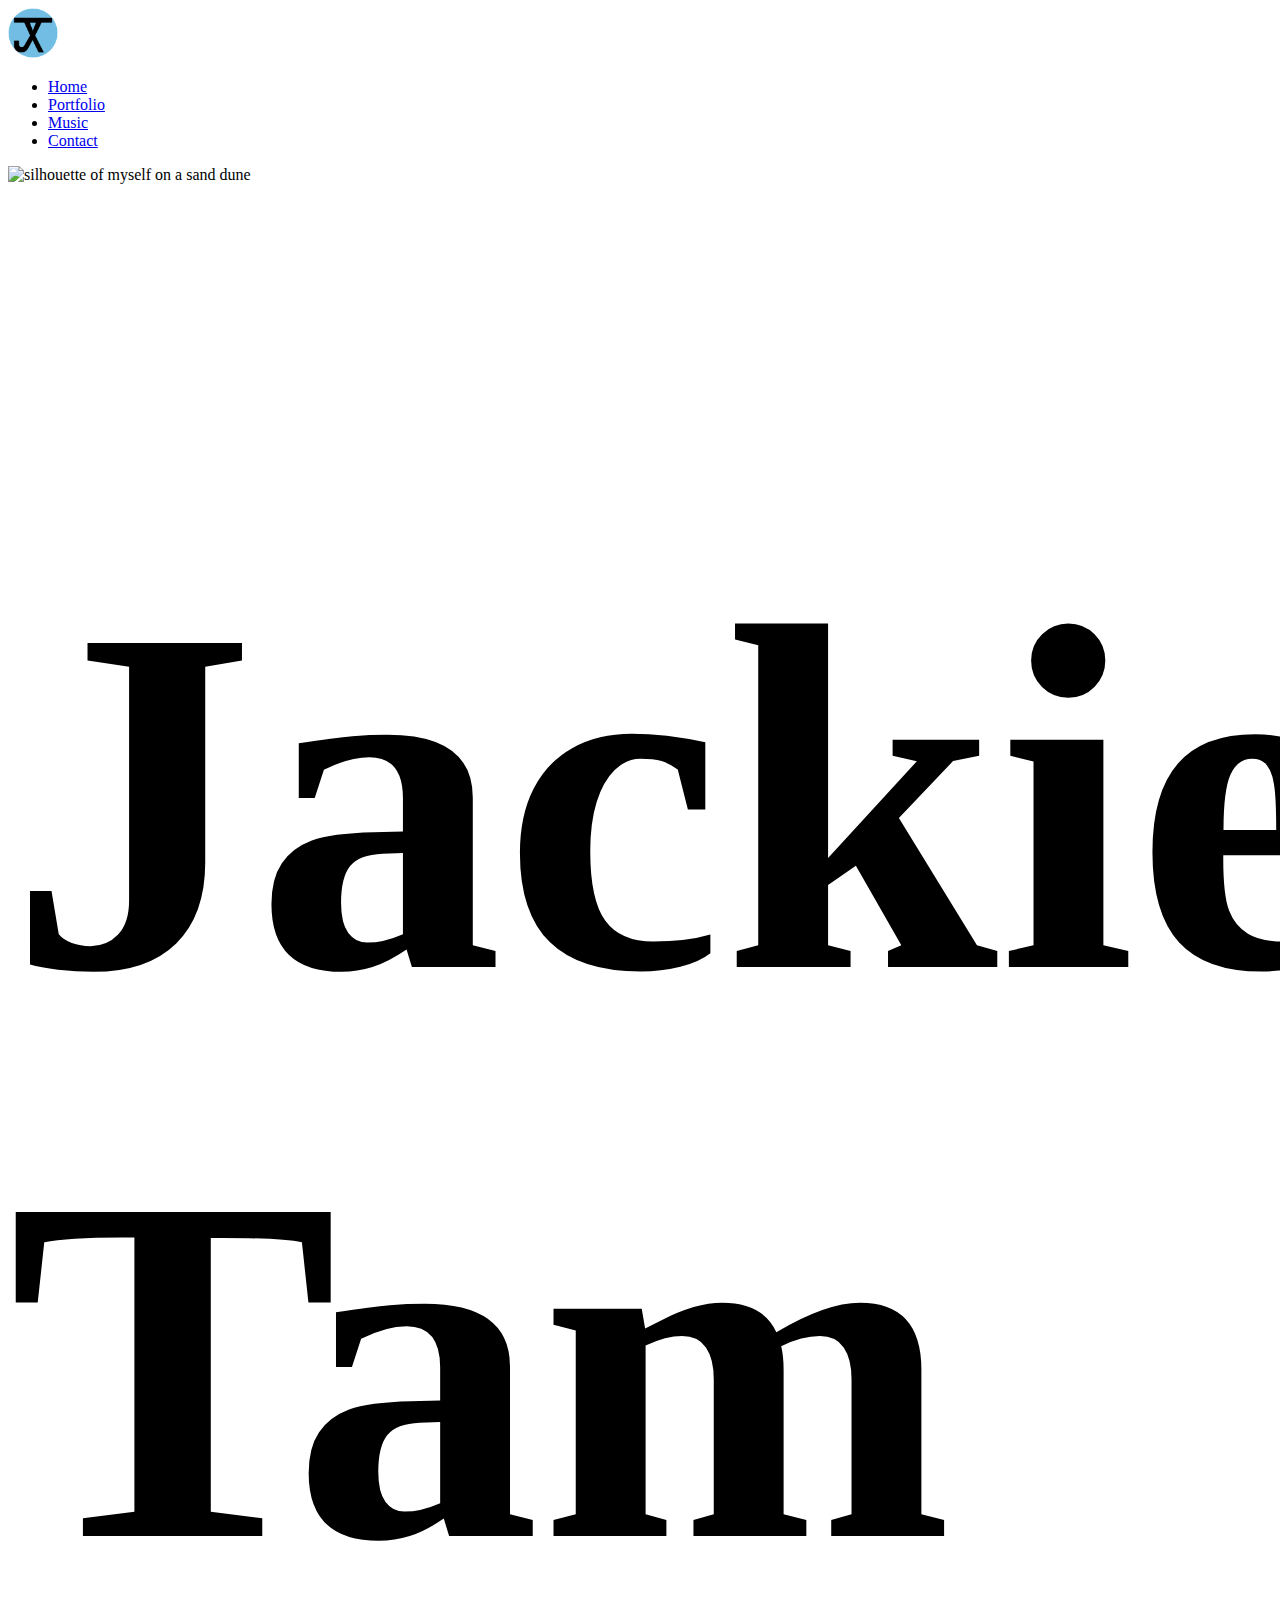
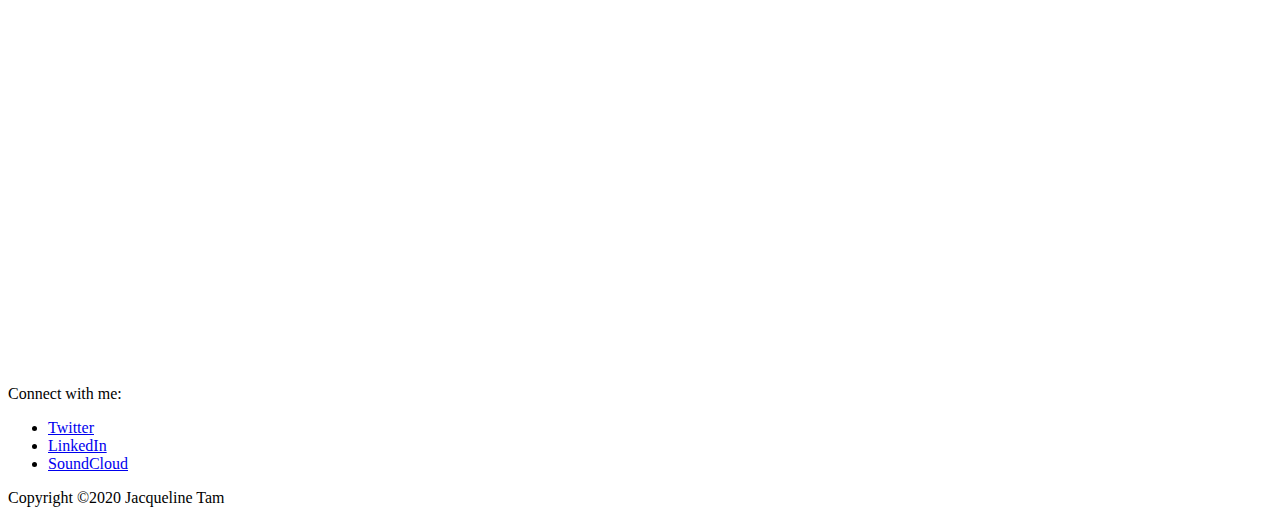
==== index.html @ 84cb02e8 "Updated image links" ====
<!DOCTYPE html>

<html lang="en">
	<head>
        <meta charset="UTF-8">
        <!-- <link rel="stylesheet" href="style.css"> -->
        <meta name="viewport" content="width=device-width, initial-scale=1">
        <link rel="shortcut icon" href="JT%20Logo%20-%20Filled%20Circle%20Icon%20BlackBlue.png" />
        <meta name="description" content="Home page of Jackie's website">
        <title>Jackie Tam</title>
	</head>
	<body>
        <nav role="nav">
		<header>
            <a href=index.html title="Image link to home page"><img src="images/JT%20Logo%20-%20Filled%20Circle%20Icon%20BlackBlue.png" alt="Jackie Tam Logo" height="50px"></a>
			<ul>
				<li><a href=index.html>Home</a></li>
                <li><a href=experience.html>Portfolio</a></li>
				<li><a href=music.html>Music</a></li>
				<li><a href=contact.html>Contact</a></li>
			</ul>
		</header>
        </nav>
        
        <!-- Insert media for a cool banner of me? that snowboard pic is cool -->
        <img src="images/sand-banner.JPG" alt="silhouette of myself on a sand dune" id="banner-image">
        
		<main role="main">
			<section id="about">
				<div class="section-inner">
					<h1 style="font-size: 495px; border-top: 0; font-family: Tahoma">Jackie Tam</h1>
					
				</div>
			</section>
		</main>
    <footer>
        <p>Connect with me:</p>
        <ul>
            <li><a href="https://twitter.com/JackieTimbre" target="_blank">Twitter</a></li>
            <li><a href="linkedin.com/in/jsl-tam/" target="_blank">LinkedIn</a></li>
            <li><a href="https://soundcloud.com/jackietimbre" target="_blank">SoundCloud</a></li>
        </ul>
			Copyright &copy;2020 Jacqueline Tam
    </footer>
	</body>
</html>
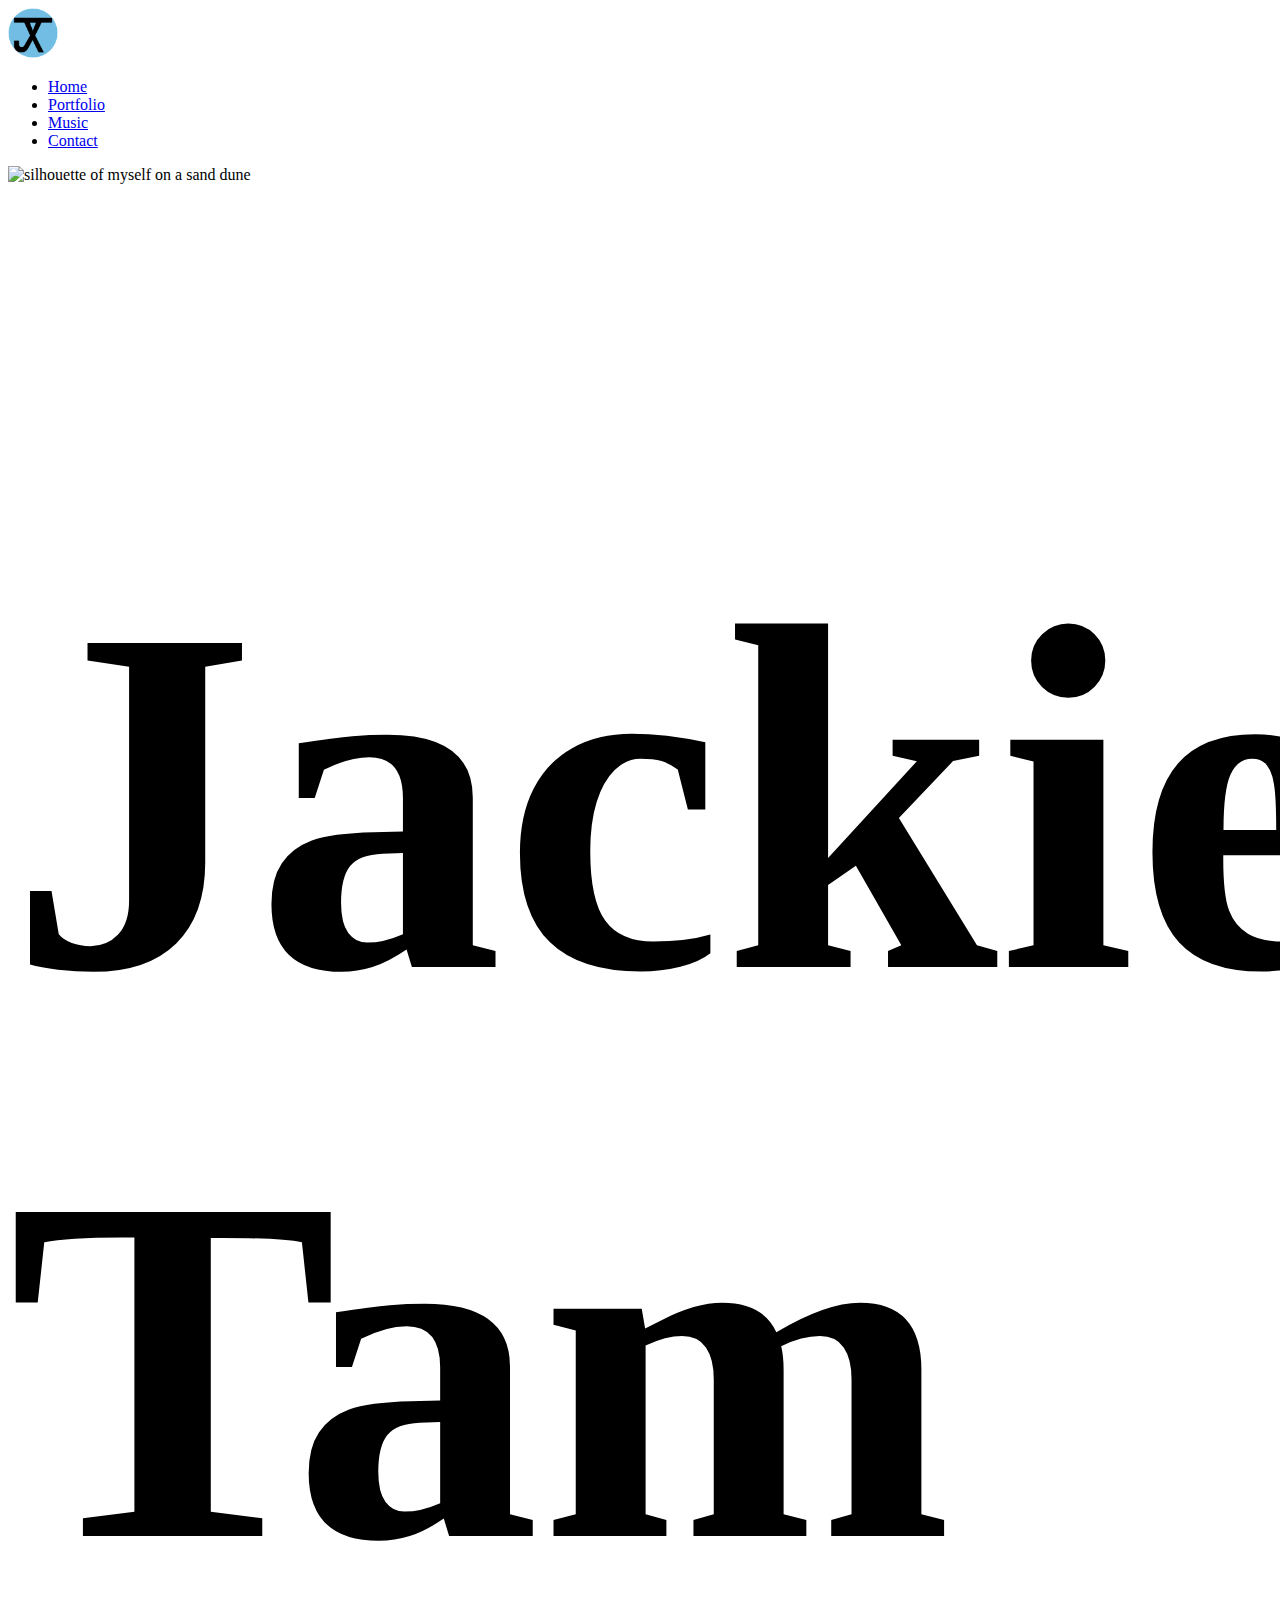
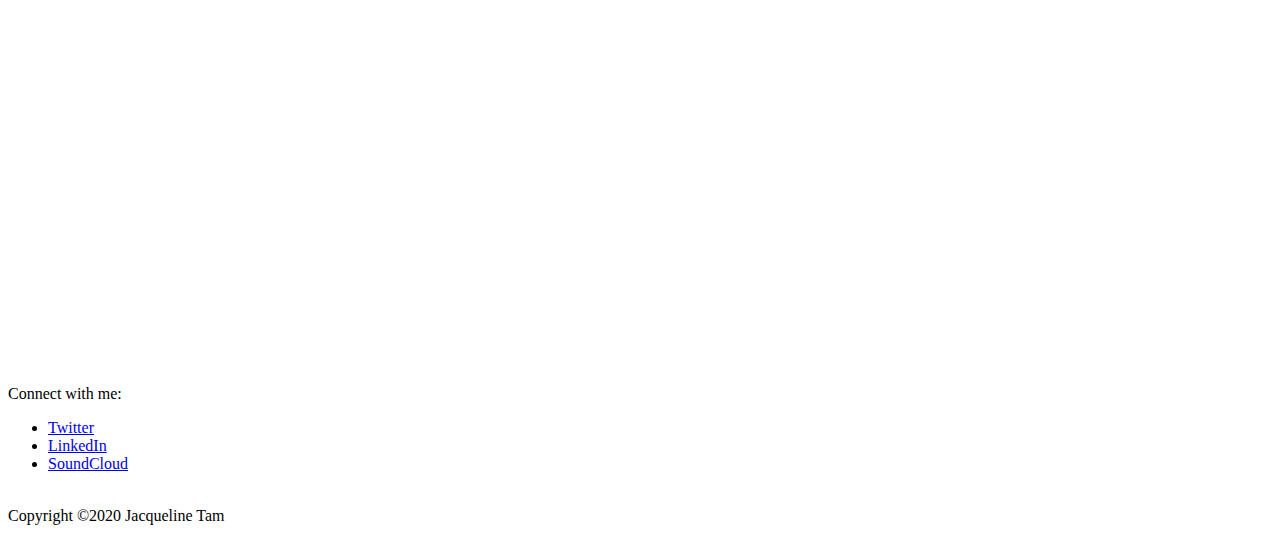
==== commit d27ff6a5: "Added stylesheet link" ====
--- a/index.html
+++ b/index.html
@@ -3,7 +3,7 @@
 <html lang="en">
 	<head>
         <meta charset="UTF-8">
-        <!-- <link rel="stylesheet" href="style.css"> -->
+        <link rel="stylesheet" href="style.css">
         <meta name="viewport" content="width=device-width, initial-scale=1">
         <link rel="shortcut icon" href="JT%20Logo%20-%20Filled%20Circle%20Icon%20BlackBlue.png" />
         <meta name="description" content="Home page of Jackie's website">
@@ -40,7 +40,7 @@
             <li><a href="linkedin.com/in/jsl-tam/" target="_blank">LinkedIn</a></li>
             <li><a href="https://soundcloud.com/jackietimbre" target="_blank">SoundCloud</a></li>
         </ul>
-			Copyright &copy;2020 Jacqueline Tam
+        <p><br>Copyright &copy;2020 Jacqueline Tam</p>
     </footer>
 	</body>
 </html>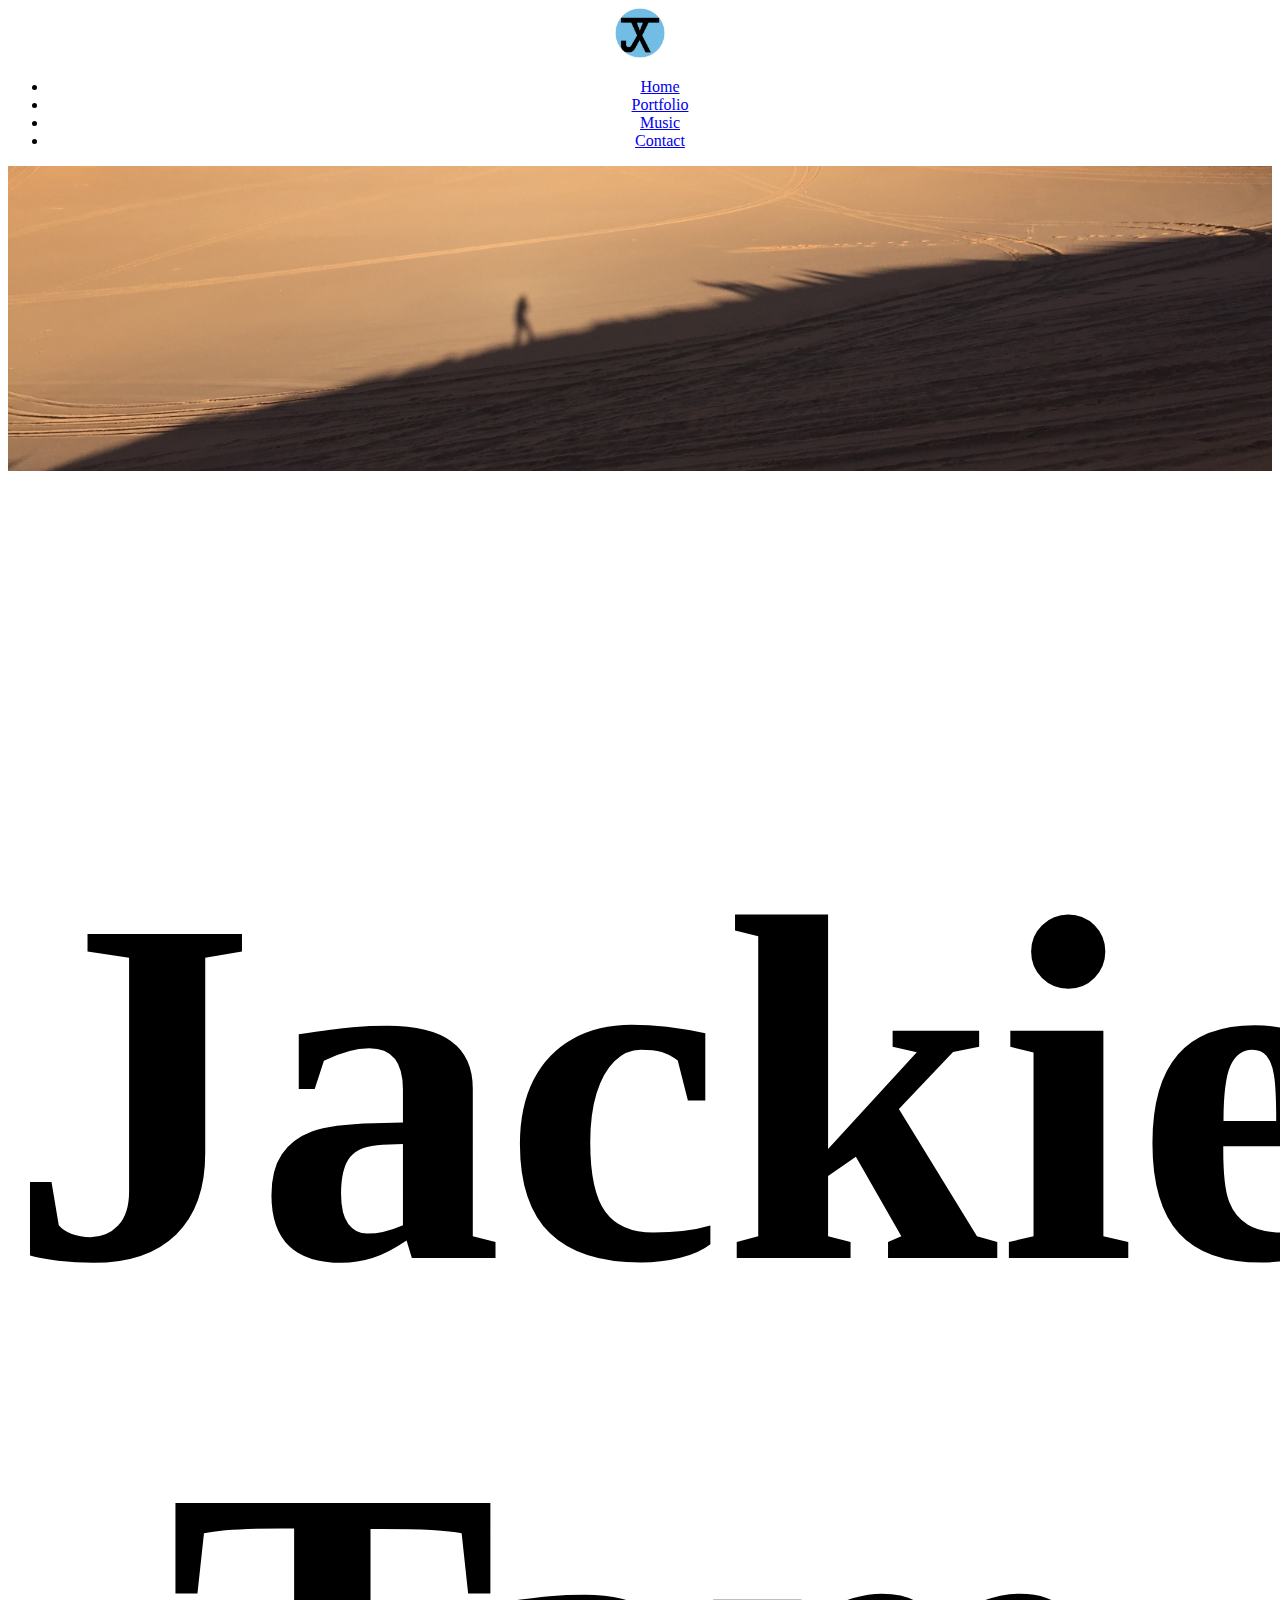
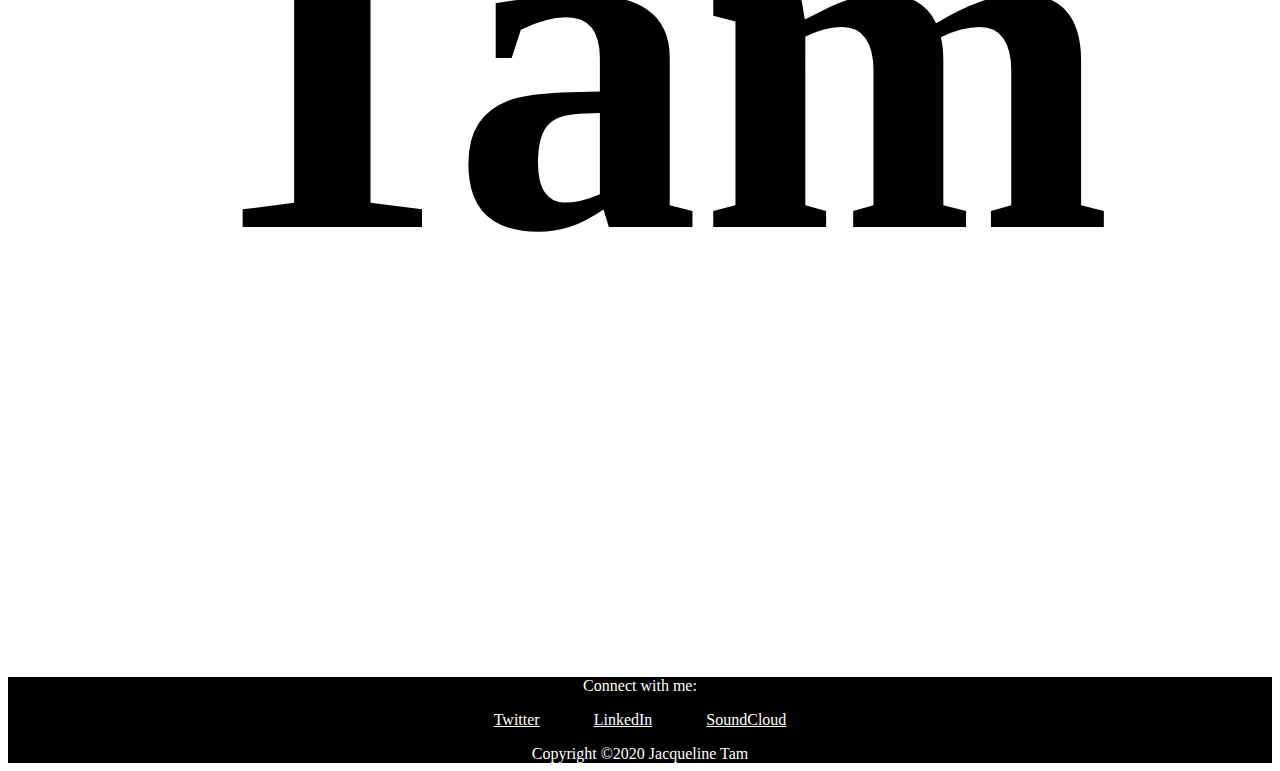
==== commit 0e954115: "Update index.html" ====
--- a/index.html
+++ b/index.html
@@ -40,7 +40,7 @@
             <li><a href="linkedin.com/in/jsl-tam/" target="_blank">LinkedIn</a></li>
             <li><a href="https://soundcloud.com/jackietimbre" target="_blank">SoundCloud</a></li>
         </ul>
-        <p><br>Copyright &copy;2020 Jacqueline Tam</p>
+			Copyright &copy;2020 Jacqueline Tam
     </footer>
 	</body>
-</html>+</html>
--- a/style.css
+++ b/style.css
@@ -0,0 +1,47 @@
+/*Common elements*/
+html{
+    text-align: center;
+}
+header nav ul{
+    background-color: black;
+    overflow: hidden;
+}
+header nav li{
+    list-style-type: none;
+    display: inline;
+    float: left;
+}
+header nav a{
+    display: block;
+    background-color: black;
+    color: white;
+    padding: 10px;
+}
+header nav li a:hover{
+    background-color: white;
+    color: black;
+}
+
+footer{
+    background-color: black;
+    color: white;
+}
+footer ul{
+    padding: 0;
+}
+footer li{
+    list-style-type: none;
+    display: inline;
+}
+footer a{
+    padding: 25px;
+    color: white;
+}
+/*index.html*/
+#banner-image{
+    width: 100%;
+}
+
+/*experience.html*/
+
+/*nav menu*/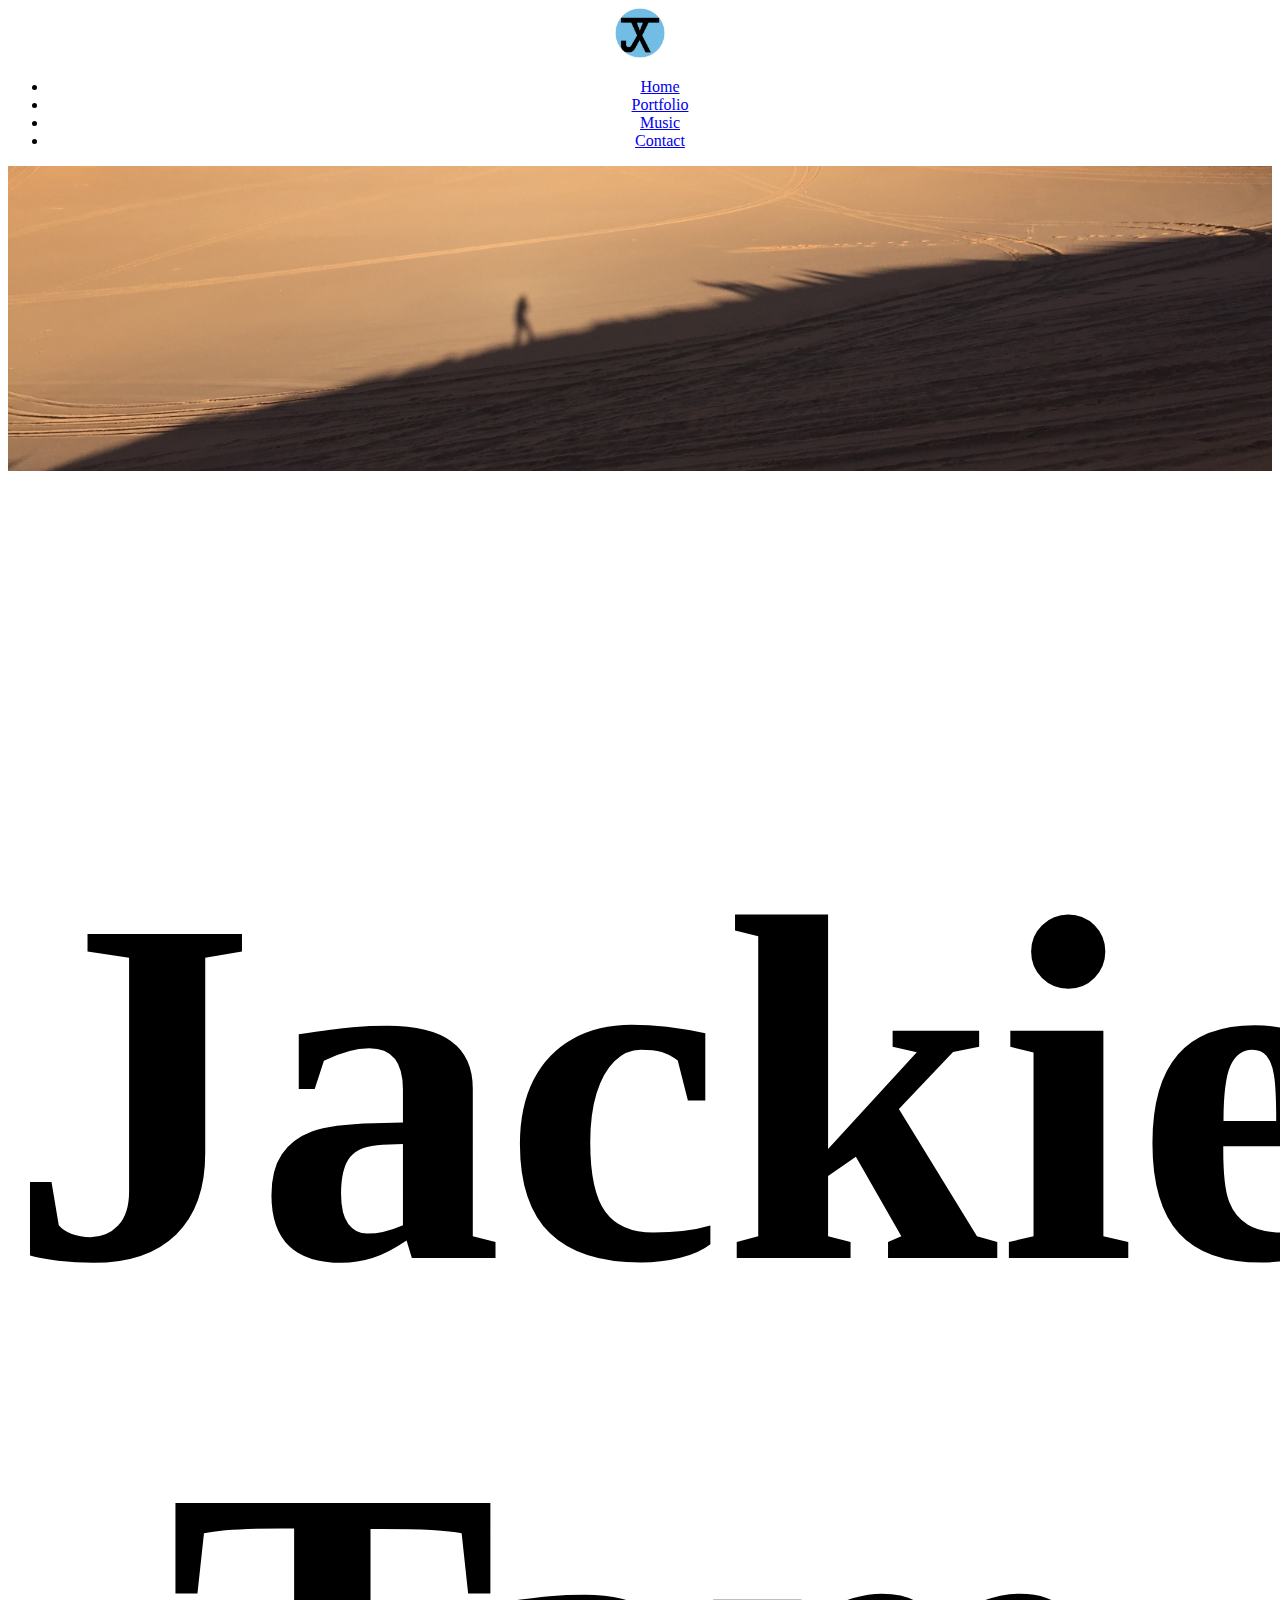
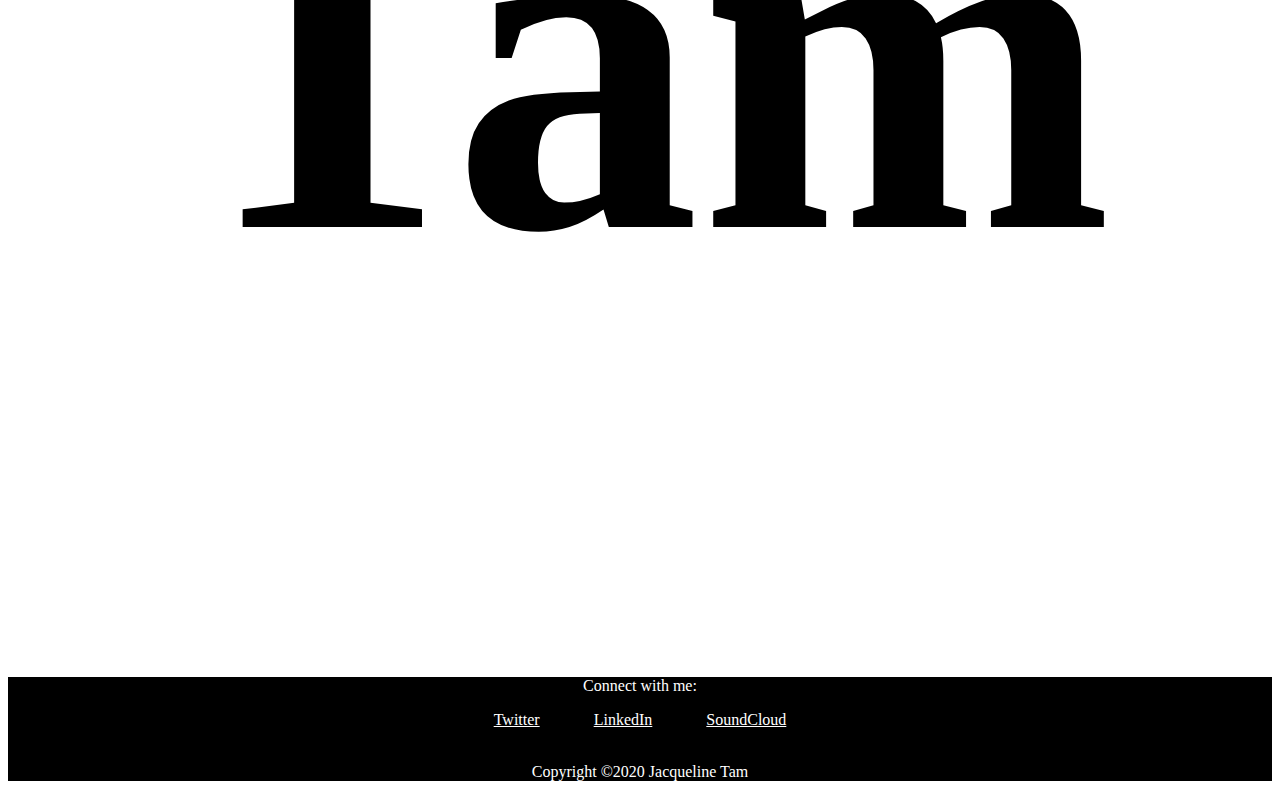
==== commit 24f756b4: "Merge pull request #1 from jsxtam/style-trial" ====
--- a/index.html
+++ b/index.html
@@ -40,7 +40,7 @@
             <li><a href="linkedin.com/in/jsl-tam/" target="_blank">LinkedIn</a></li>
             <li><a href="https://soundcloud.com/jackietimbre" target="_blank">SoundCloud</a></li>
         </ul>
-			Copyright &copy;2020 Jacqueline Tam
+        <p><br>Copyright &copy;2020 Jacqueline Tam</p>
     </footer>
 	</body>
 </html>
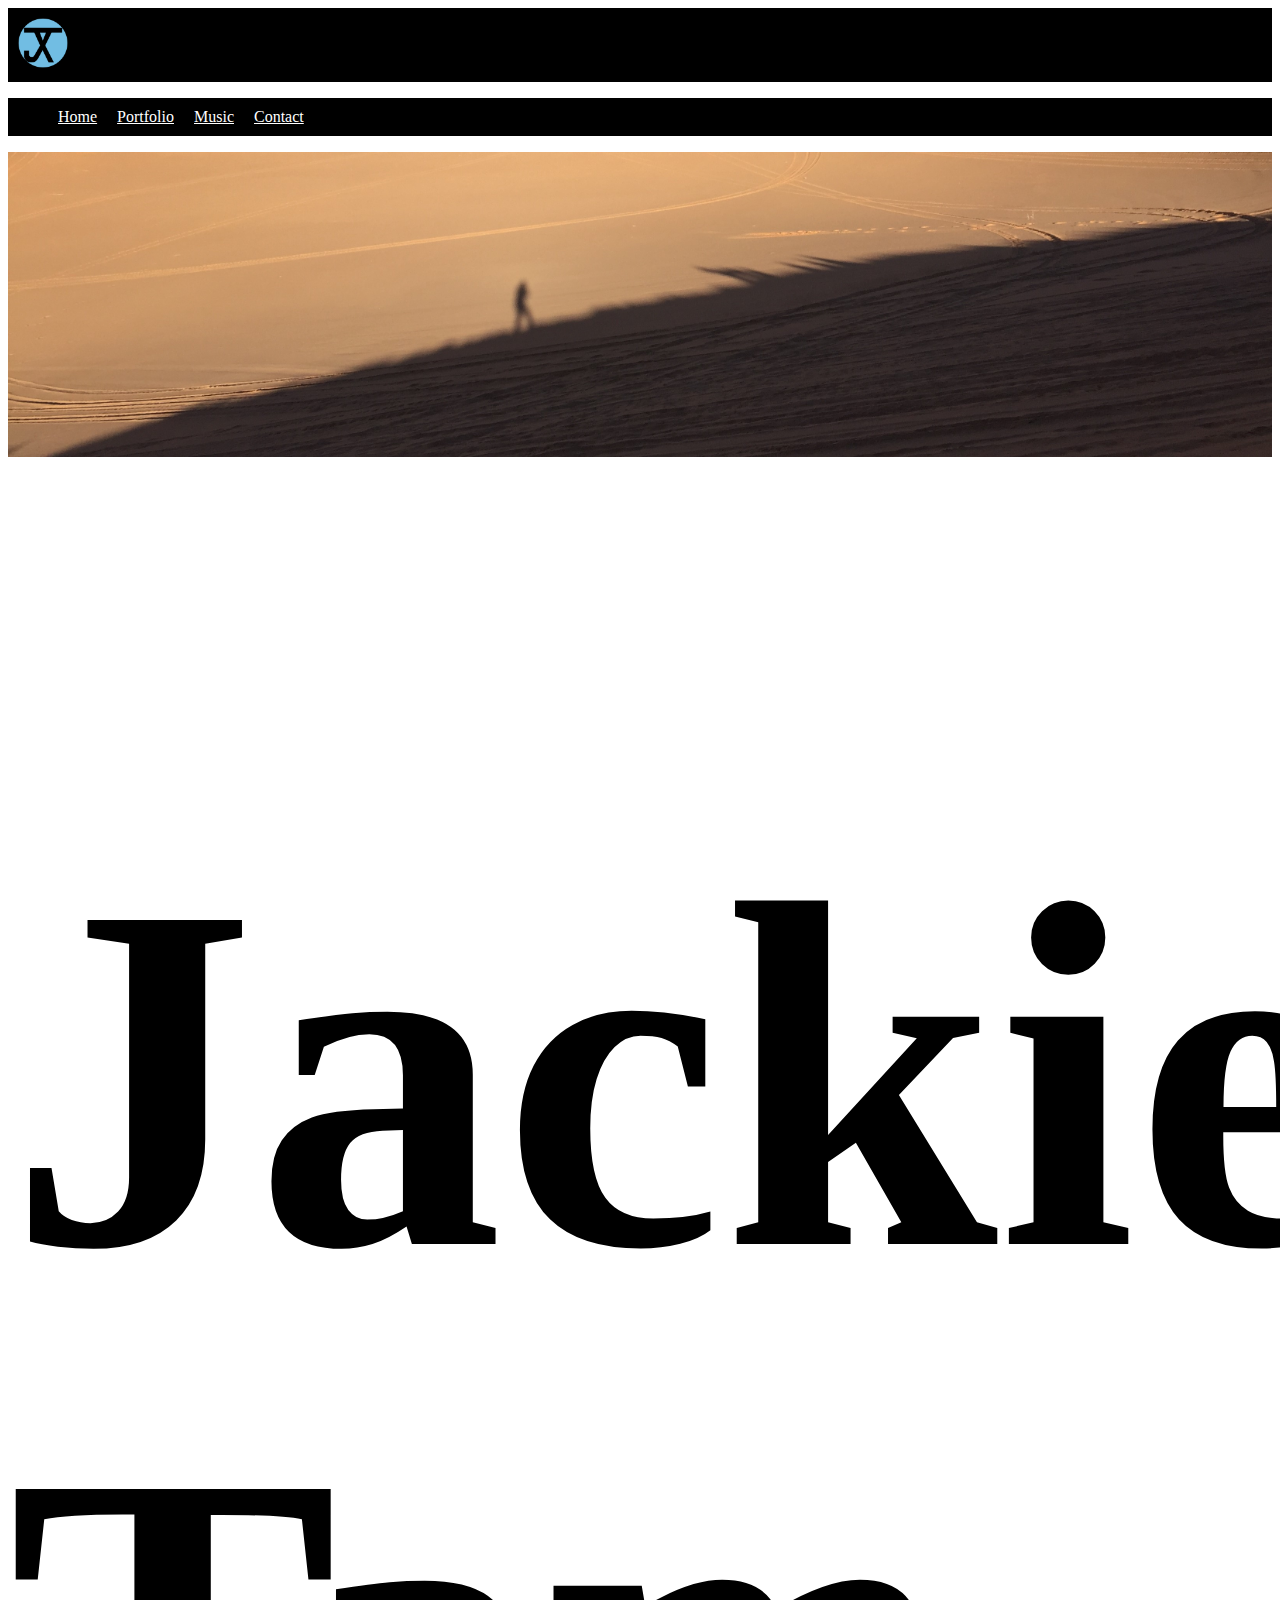
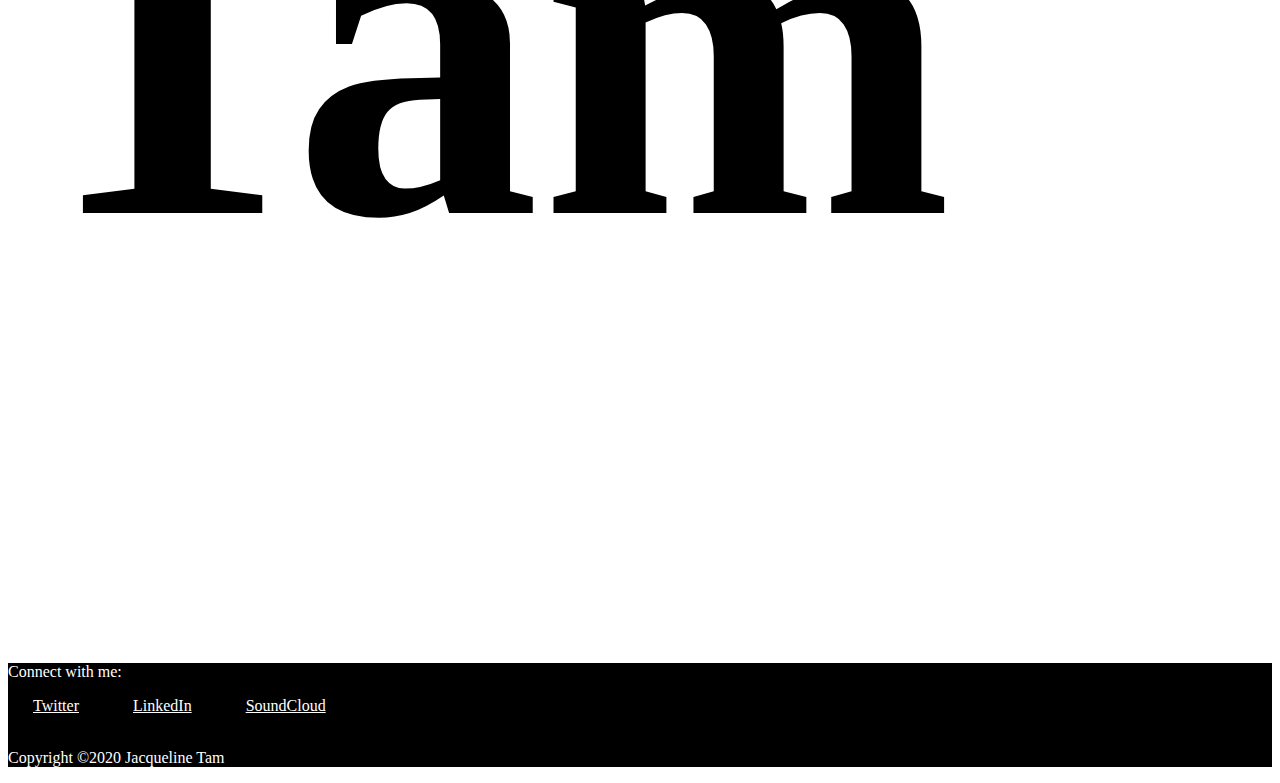
==== commit ebe58a76: "fixed nav bar on all pages" ====
--- a/index.html
+++ b/index.html
@@ -10,8 +10,8 @@
         <title>Jackie Tam</title>
 	</head>
 	<body>
-        <nav role="nav">
 		<header>
+			<nav role="nav">
             <a href=index.html title="Image link to home page"><img src="images/JT%20Logo%20-%20Filled%20Circle%20Icon%20BlackBlue.png" alt="Jackie Tam Logo" height="50px"></a>
 			<ul>
 				<li><a href=index.html>Home</a></li>
@@ -19,9 +19,9 @@
 				<li><a href=music.html>Music</a></li>
 				<li><a href=contact.html>Contact</a></li>
 			</ul>
-		</header>
         </nav>
-        
+      </header>  
+			
         <!-- Insert media for a cool banner of me? that snowboard pic is cool -->
         <img src="images/sand-banner.JPG" alt="silhouette of myself on a sand dune" id="banner-image">
         
--- a/style.css
+++ b/style.css
@@ -1,6 +1,5 @@
 /*Common elements*/
 html{
-    text-align: center;
 }
 header nav ul{
     background-color: black;
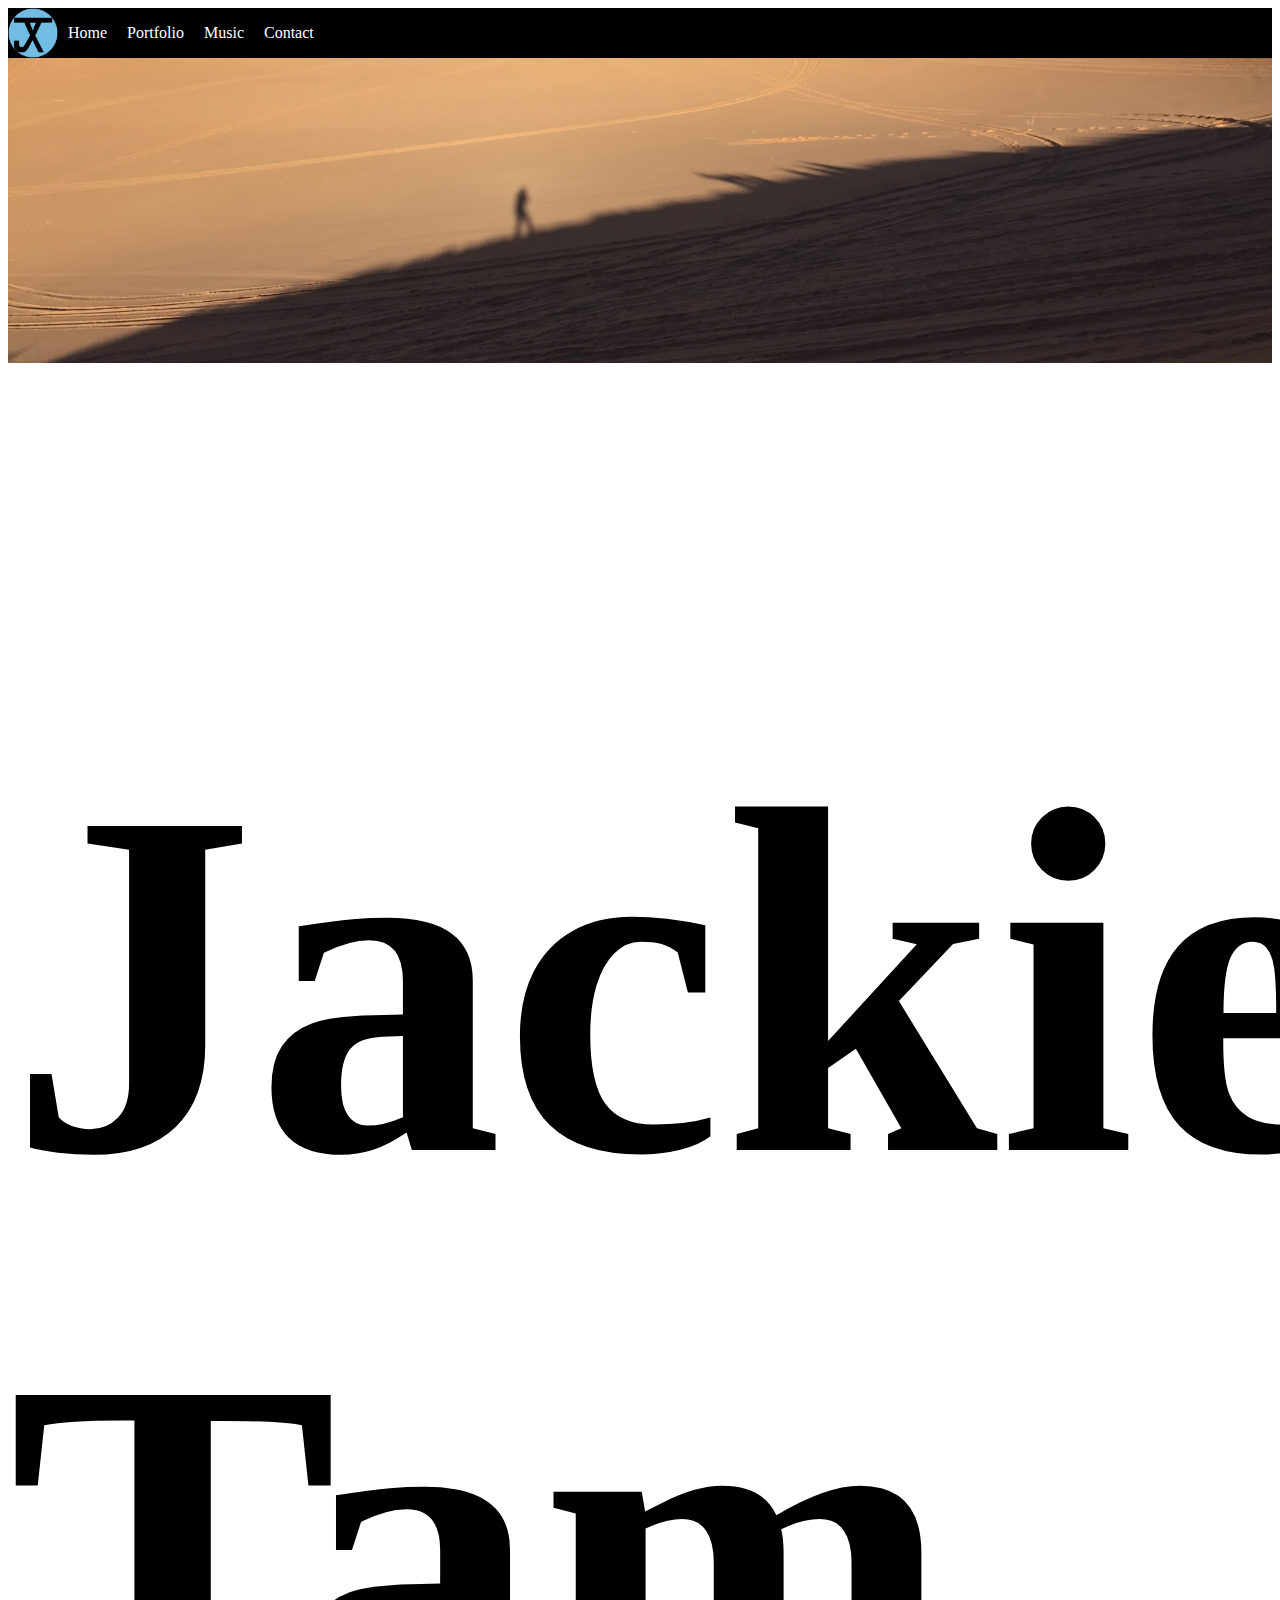
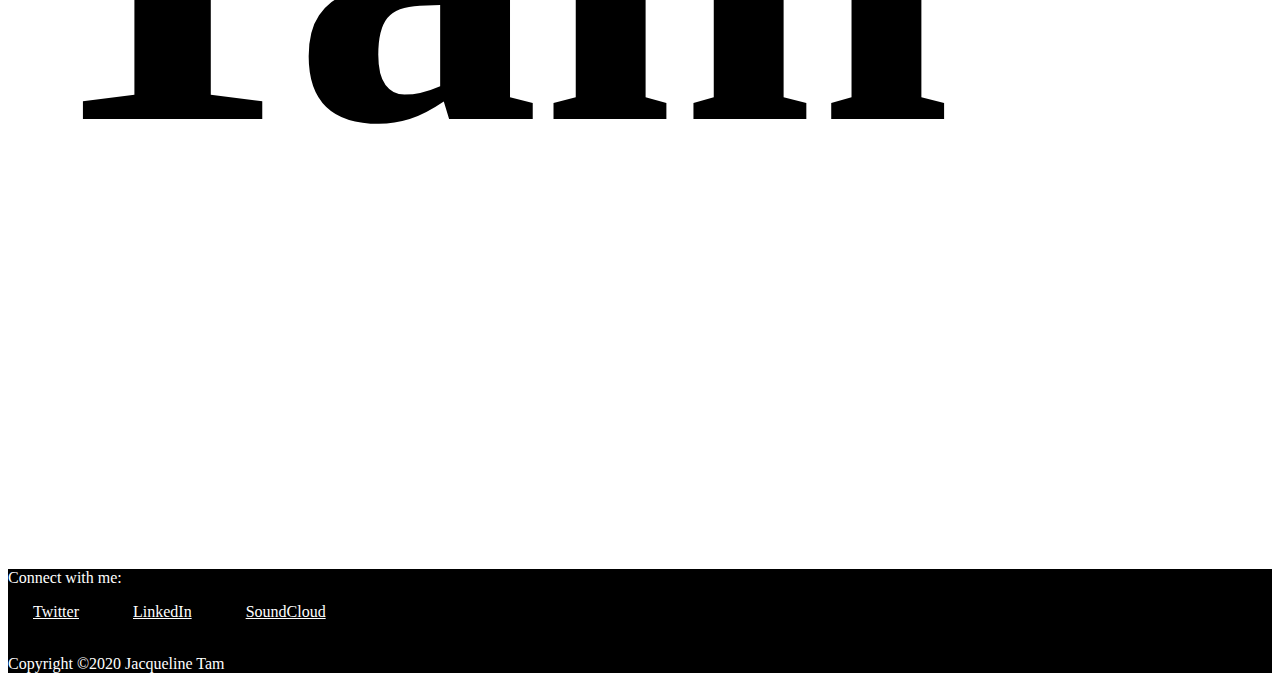
==== commit 784f2493: "further navbar improvements and indenting fixes" ====
--- a/index.html
+++ b/index.html
@@ -2,45 +2,44 @@
 
 <html lang="en">
 	<head>
-        <meta charset="UTF-8">
-        <link rel="stylesheet" href="style.css">
-        <meta name="viewport" content="width=device-width, initial-scale=1">
-        <link rel="shortcut icon" href="JT%20Logo%20-%20Filled%20Circle%20Icon%20BlackBlue.png" />
-        <meta name="description" content="Home page of Jackie's website">
-        <title>Jackie Tam</title>
+		<meta charset="UTF-8">
+		<link rel="stylesheet" href="style.css">
+		<meta name="viewport" content="width=device-width, initial-scale=1">
+		<link rel="shortcut icon" href="images/JT%20Logo%20-%20Filled%20Circle%20Icon%20BlackBlue.png" />
+		<meta name="description" content="Home page of Jackie's website">
+		<title>Jackie Tam</title>
 	</head>
 	<body>
 		<header>
-			<nav role="nav">
-            <a href=index.html title="Image link to home page"><img src="images/JT%20Logo%20-%20Filled%20Circle%20Icon%20BlackBlue.png" alt="Jackie Tam Logo" height="50px"></a>
-			<ul>
-				<li><a href=index.html>Home</a></li>
-                <li><a href=experience.html>Portfolio</a></li>
-				<li><a href=music.html>Music</a></li>
-				<li><a href=contact.html>Contact</a></li>
-			</ul>
-        </nav>
-      </header>  
+			<nav role="nav" id="top-navbar">
+				<a href=index.html title="Image link to home page"><img src="images/JT%20Logo%20-%20Filled%20Circle%20Icon%20BlackBlue.png" alt="Jackie Tam Logo"></a>
+				<ul id="nav-list">
+					<li><a href=index.html>Home</a></li>
+					<li><a href=experience.html>Portfolio</a></li>
+					<li><a href=music.html>Music</a></li>
+					<li><a href=contact.html>Contact</a></li>
+				</ul>
+			</nav>
+		</header>  
 			
-        <!-- Insert media for a cool banner of me? that snowboard pic is cool -->
-        <img src="images/sand-banner.JPG" alt="silhouette of myself on a sand dune" id="banner-image">
-        
+		<!-- Insert media for a cool banner of me? that snowboard pic is cool -->
+		<img src="images/sand-banner.JPG" alt="silhouette of myself on a sand dune" id="banner-image">
+    
 		<main role="main">
 			<section id="about">
 				<div class="section-inner">
 					<h1 style="font-size: 495px; border-top: 0; font-family: Tahoma">Jackie Tam</h1>
-					
 				</div>
 			</section>
 		</main>
-    <footer>
-        <p>Connect with me:</p>
-        <ul>
-            <li><a href="https://twitter.com/JackieTimbre" target="_blank">Twitter</a></li>
-            <li><a href="linkedin.com/in/jsl-tam/" target="_blank">LinkedIn</a></li>
-            <li><a href="https://soundcloud.com/jackietimbre" target="_blank">SoundCloud</a></li>
-        </ul>
-        <p><br>Copyright &copy;2020 Jacqueline Tam</p>
-    </footer>
+		<footer>
+			<p>Connect with me:</p>
+			<ul>
+				<li><a href="https://twitter.com/JackieTimbre" target="_blank">Twitter</a></li>
+				<li><a href="linkedin.com/in/jsl-tam/" target="_blank">LinkedIn</a></li>
+				<li><a href="https://soundcloud.com/jackietimbre" target="_blank">SoundCloud</a></li>
+			</ul>
+			<p><br>Copyright &copy;2020 Jacqueline Tam</p>
+		</footer>
 	</body>
 </html>
--- a/style.css
+++ b/style.css
@@ -1,26 +1,49 @@
 /*Common elements*/
 html{
 }
-header nav ul{
-    background-color: black;
-    overflow: hidden;
+
+body {
+	min-width: 320px;
 }
-header nav li{
-    list-style-type: none;
-    display: inline;
-    float: left;
+
+/*HEADER*/
+#top-navbar {
+	width: 100%;
+	height: 50px;
+	background: black;
 }
-header nav a{
-    display: block;
+
+#top-navbar img {
+	height: 50px;
+	display: inline;
+	float: left;
+}
+#nav-list {
+	list-style-type: none;
+	text-align: center;
+	float: left;
+	background: black;
+	padding: 0px;
+}
+
+#nav-list li {
+	list-style-type: none;
+  display: inline;
+  float: left;
+}
+
+#nav-list a {
     background-color: black;
     color: white;
-    padding: 10px;
+    padding: 15px 10px;
+	text-decoration: none;
 }
-header nav li a:hover{
-    background-color: white;
-    color: black;
+#nav-list a:hover {
+	background: white;
+	color: black;
 }
 
+/*FOOTER*/
 footer{
     background-color: black;
     color: white;
@@ -36,6 +59,8 @@
     padding: 25px;
     color: white;
 }
+
+
 /*index.html*/
 #banner-image{
     width: 100%;
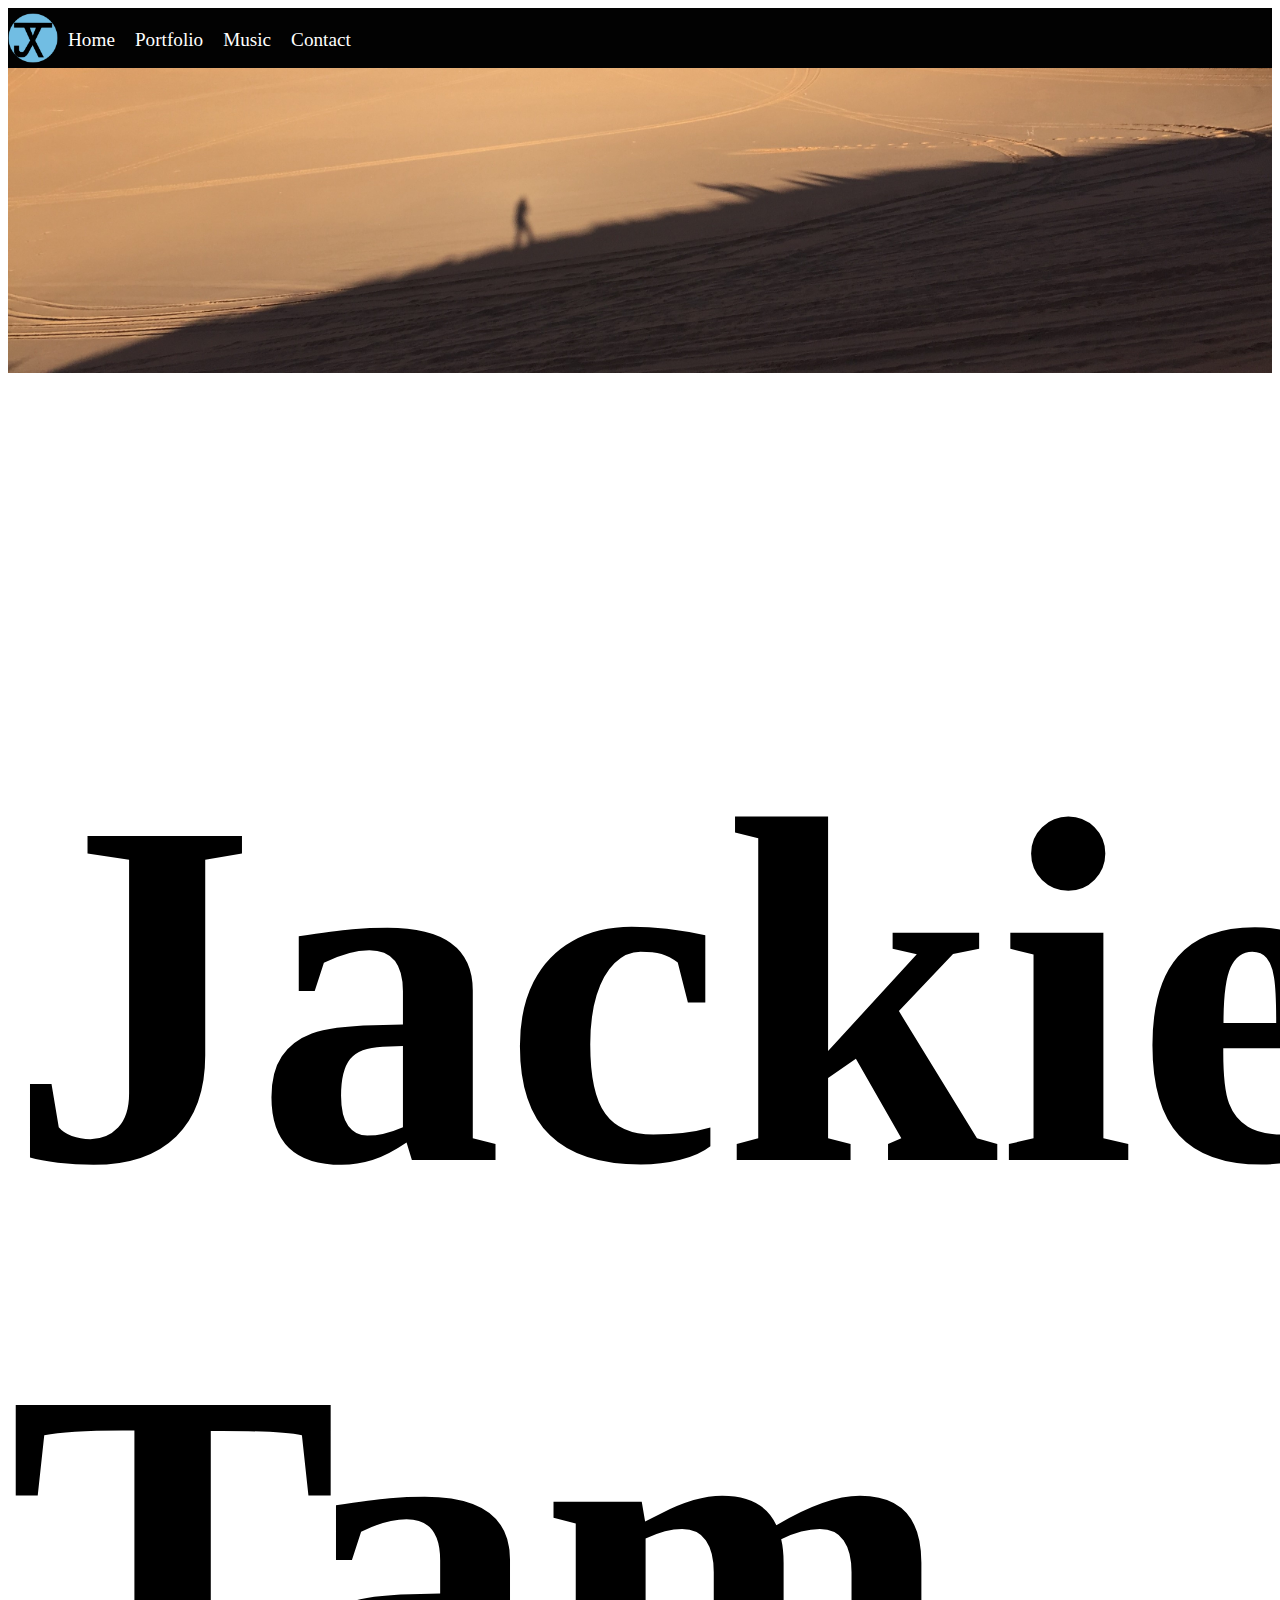
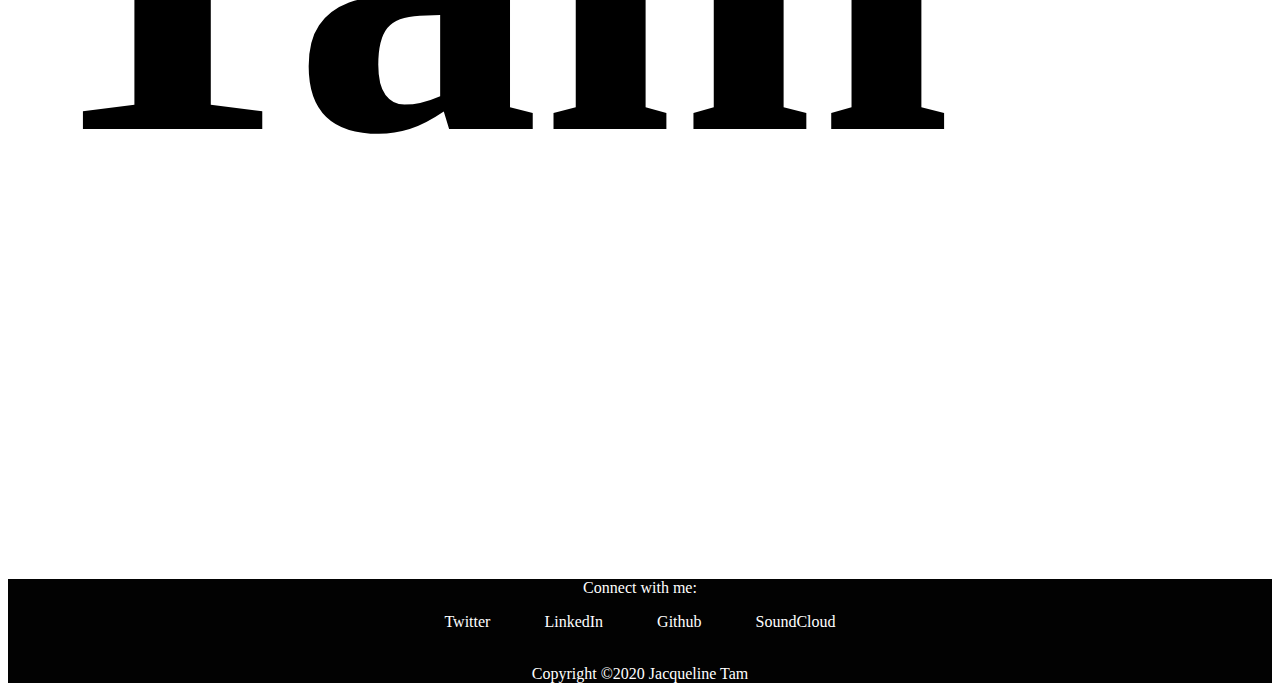
==== commit de7db931: "Header and footer formating progress" ====
--- a/index.html
+++ b/index.html
@@ -36,7 +36,8 @@
 			<p>Connect with me:</p>
 			<ul>
 				<li><a href="https://twitter.com/JackieTimbre" target="_blank">Twitter</a></li>
-				<li><a href="linkedin.com/in/jsl-tam/" target="_blank">LinkedIn</a></li>
+				<li><a href="https://linkedin.com/in/jsl-tam/" target="_blank">LinkedIn</a></li>
+				<li><a href="https://github.com/jsxtam" target="_blank">Github</a></li>
 				<li><a href="https://soundcloud.com/jackietimbre" target="_blank">SoundCloud</a></li>
 			</ul>
 			<p><br>Copyright &copy;2020 Jacqueline Tam</p>
--- a/style.css
+++ b/style.css
@@ -10,7 +10,8 @@
 #top-navbar {
 	width: 100%;
 	height: 50px;
-	background: black;
+	background: #020202;
+	padding: 5px 0px;
 }
 
 #top-navbar img {
@@ -22,7 +23,7 @@
 	list-style-type: none;
 	text-align: center;
 	float: left;
-	background: black;
+	background: #020202;
 	padding: 0px;
 }
 
@@ -33,9 +34,10 @@
 }
 
 #nav-list a {
-    background-color: black;
-    color: white;
-    padding: 15px 10px;
+	background-color: #020202;
+	color: white;
+	font-size: 1.2em;
+  padding: 20px 10px 15px;
 	text-decoration: none;
 }
 #nav-list a:hover {
@@ -45,25 +47,31 @@
 
 /*FOOTER*/
 footer{
-    background-color: black;
-    color: white;
+	background-color: #020202;
+  color: white;
+	text-align: center;
 }
 footer ul{
-    padding: 0;
+	padding: 0;
 }
 footer li{
-    list-style-type: none;
-    display: inline;
+	list-style-type: none;
+	display: inline;
 }
 footer a{
-    padding: 25px;
-    color: white;
+	padding: 5px;
+	margin: 20px;
+	color: white;
+	text-decoration: none;
+}
+footer a:hover {
+	color: #71BDE3;
 }
 
 
 /*index.html*/
 #banner-image{
-    width: 100%;
+	width: 100%;
 }
 
 /*experience.html*/
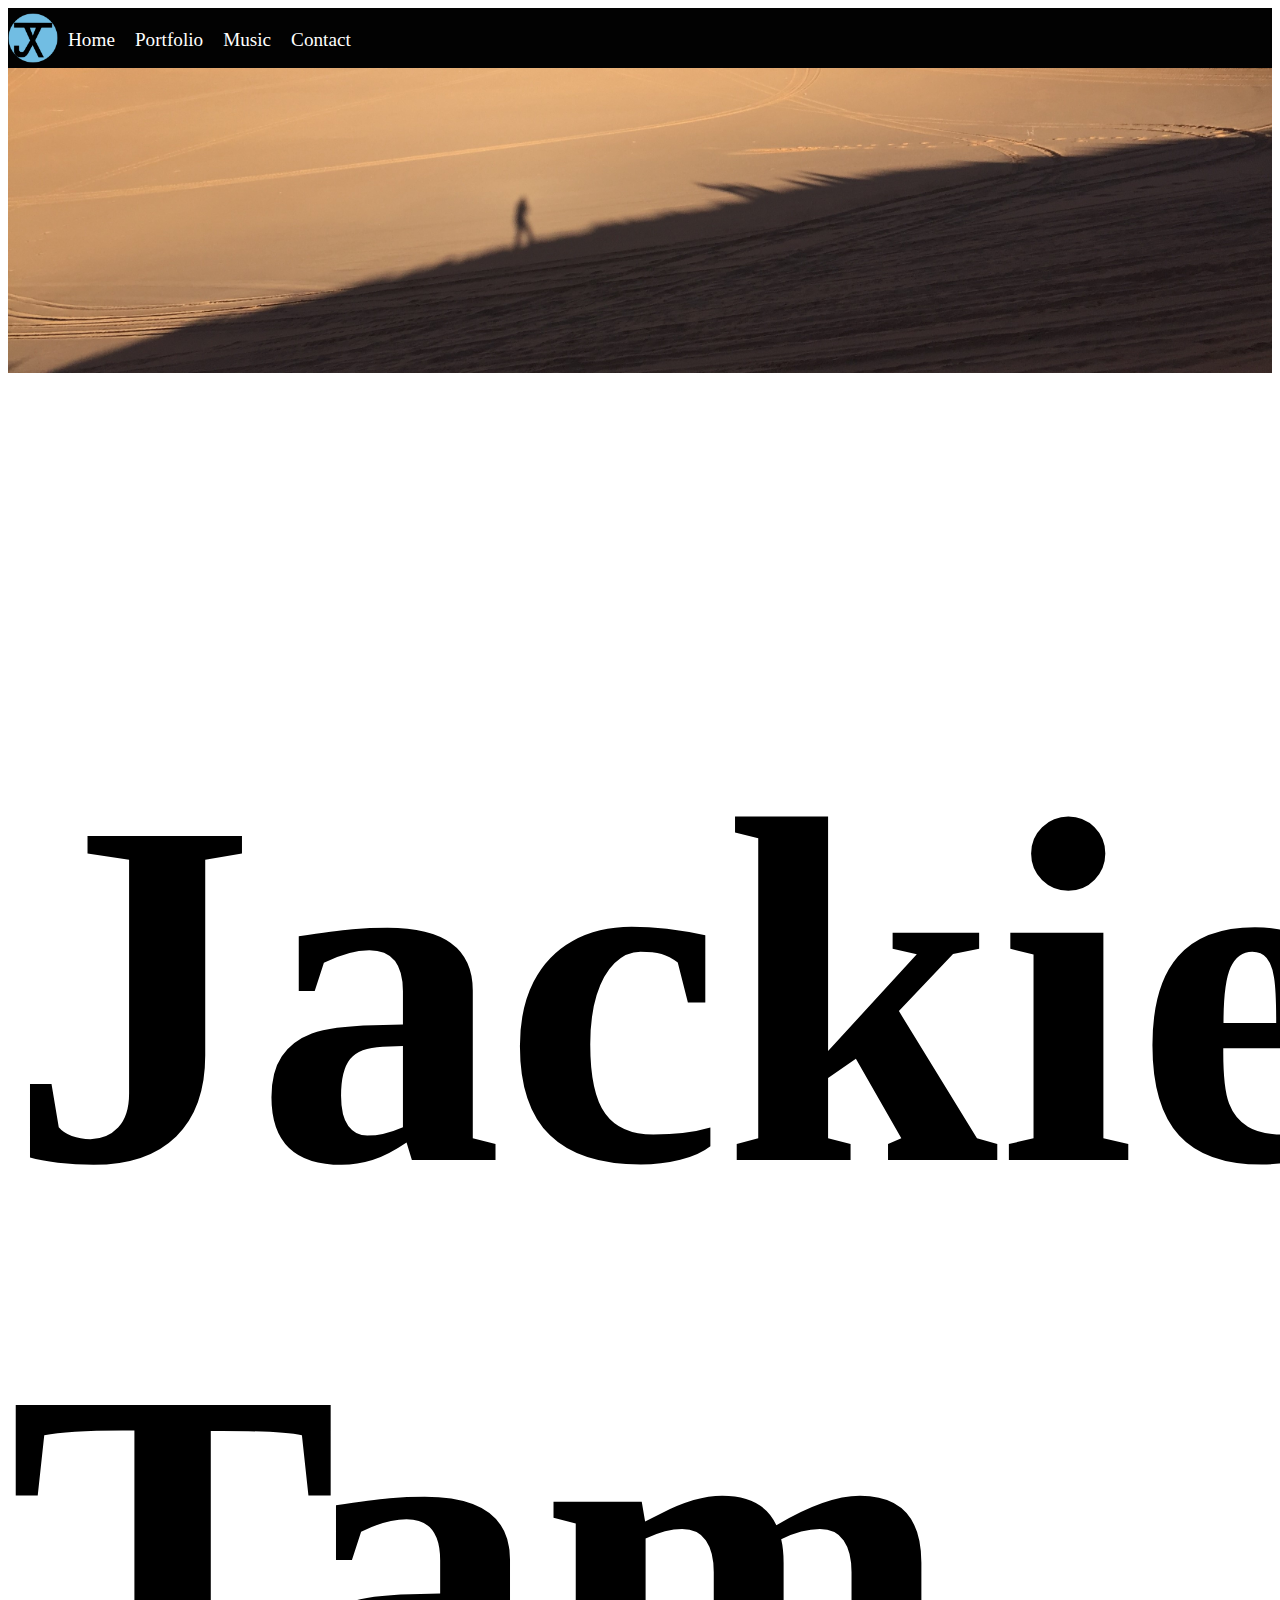
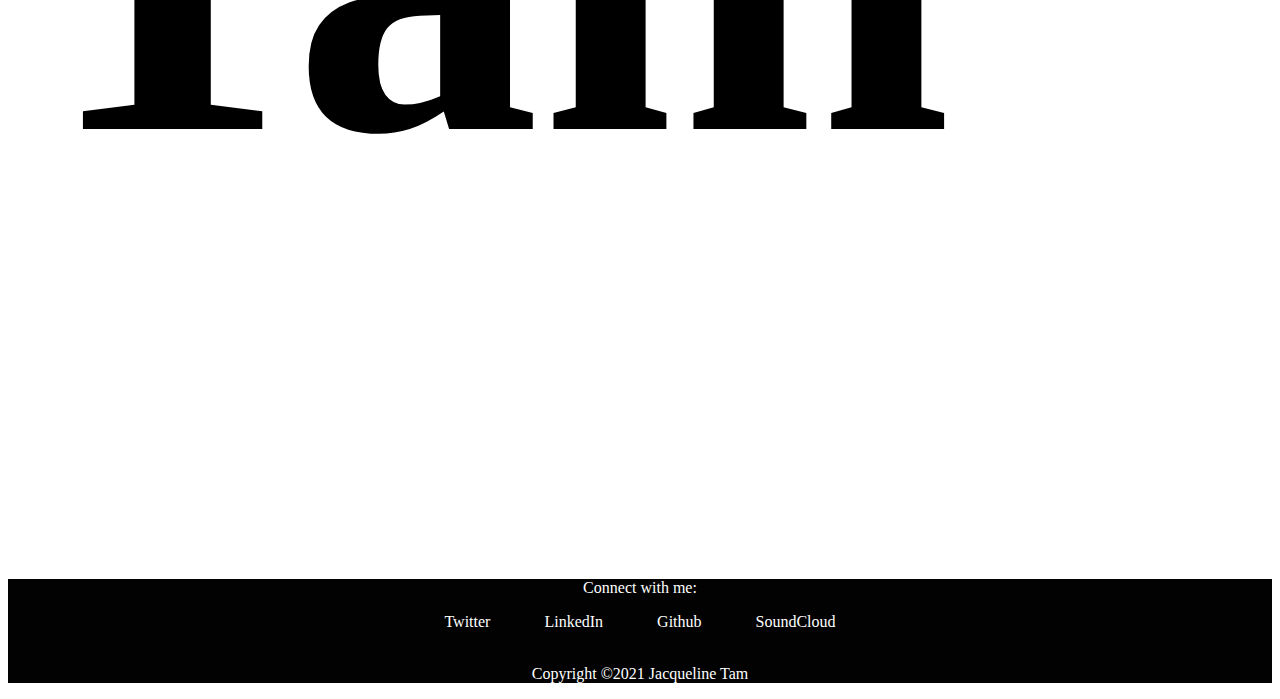
==== commit bbf5c509: "information updates" ====
--- a/index.html
+++ b/index.html
@@ -40,7 +40,7 @@
 				<li><a href="https://github.com/jsxtam" target="_blank">Github</a></li>
 				<li><a href="https://soundcloud.com/jackietimbre" target="_blank">SoundCloud</a></li>
 			</ul>
-			<p><br>Copyright &copy;2020 Jacqueline Tam</p>
+			<p><br>Copyright &copy;2021 Jacqueline Tam</p>
 		</footer>
 	</body>
 </html>
